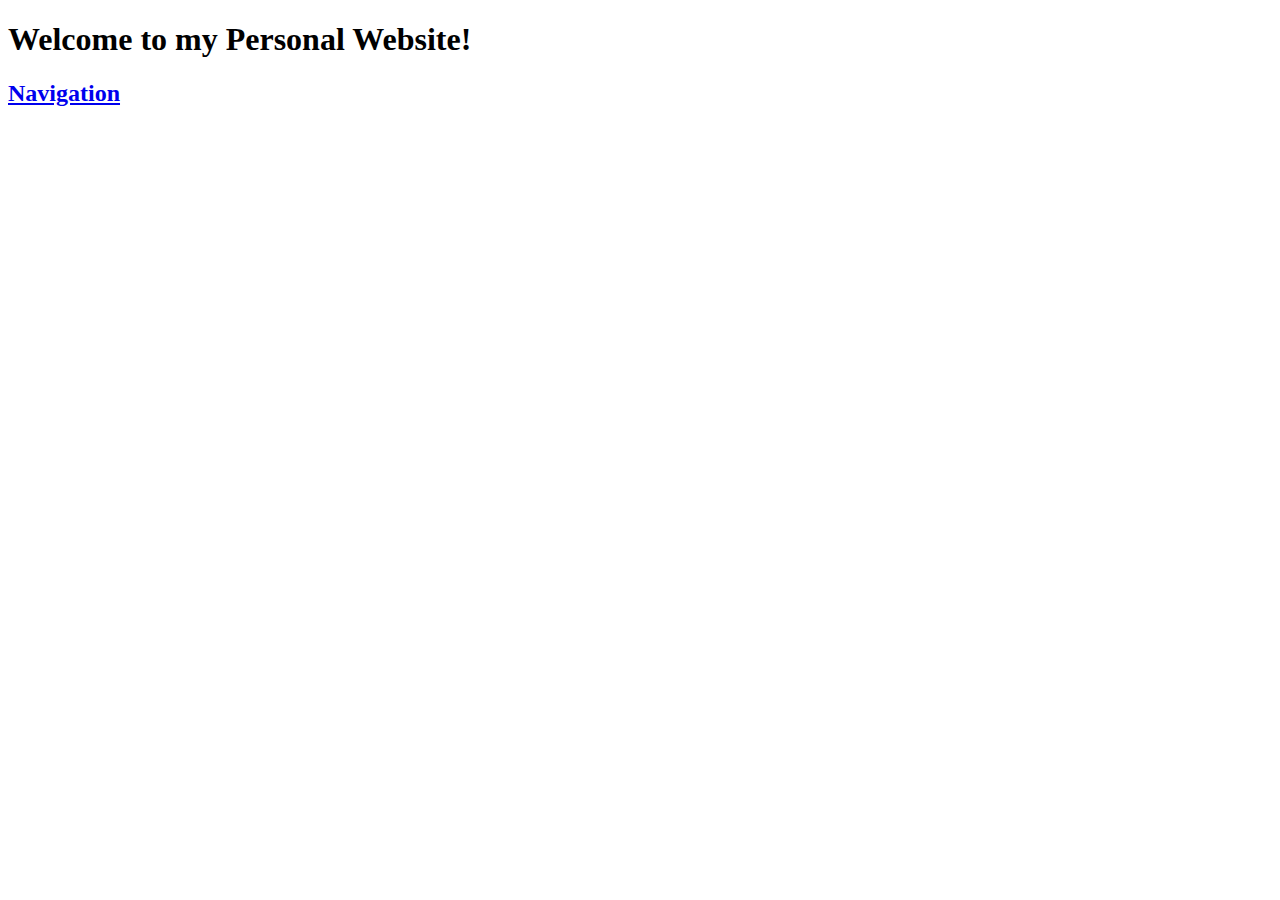
==== index.html @ bea6b461 "index.html" ====
<!DOCTYPE html>
<html lang="en">
<head>
    <meta charset="UTF-8">
    <meta http-equiv="X-UA-Compatible" content="IE=edge">
    <meta name="viewport" content="width=device-width, initial-scale=1.0"> <link rel="stylesheet" href="style.css">
    <title>MAIN PAGE</title>
</head>
<body>
    <div class="container">
        <h1>Welcome to my Personal Website!</h1>
        <a href="Navigation.html"><h2>Navigation</h2></a>
     </div>
</body> 
</html>
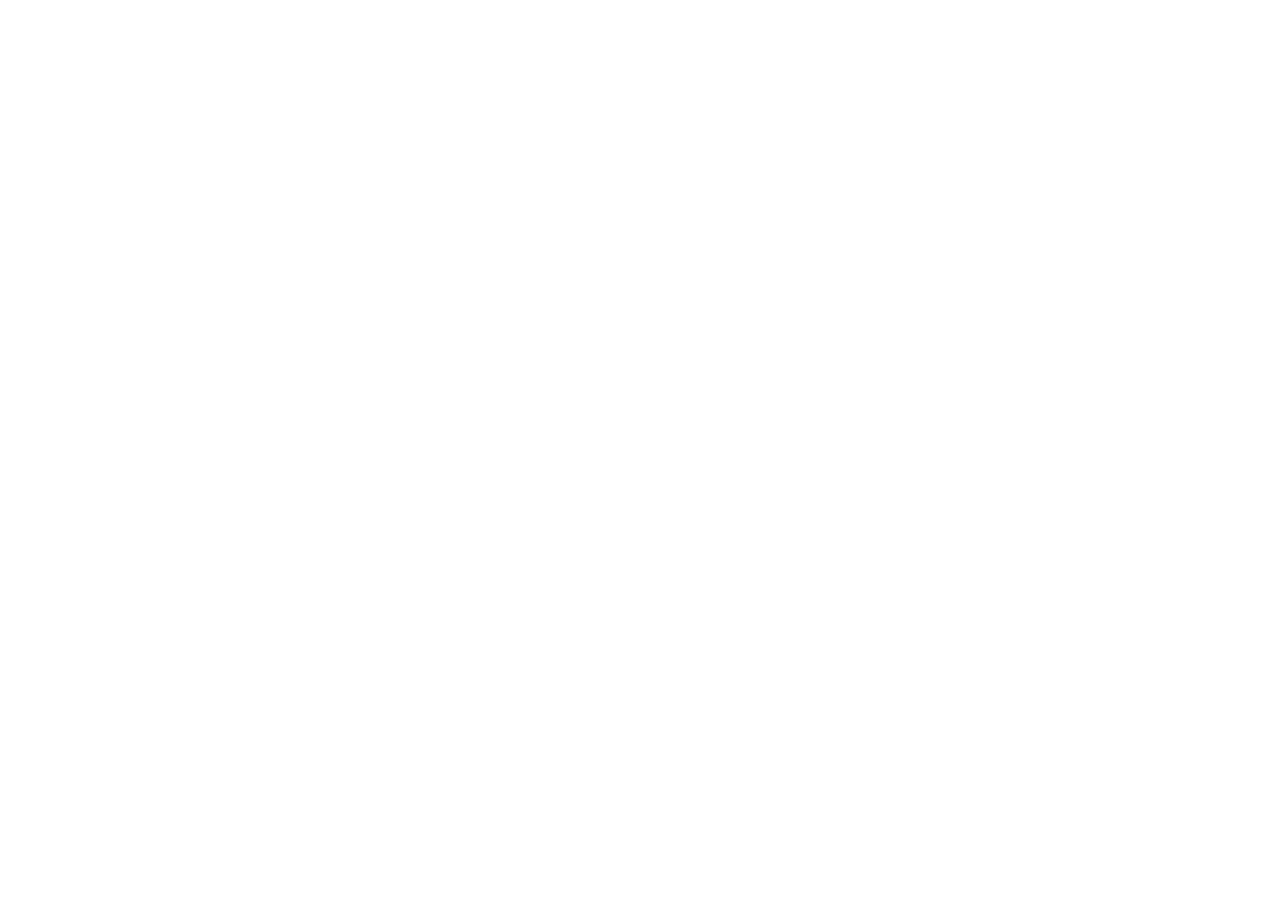
==== commit 307d439b: "index.html" ====
--- a/index.html
+++ b/index.html
@@ -8,8 +8,7 @@
 </head>
 <body>
     <div class="container">
-        <h1>Welcome to my Personal Website!</h1>
-        <a href="Navigation.html"><h2>Navigation</h2></a>
+        <a href="Navigation.html"></a>
      </div>
 </body> 
 </html>
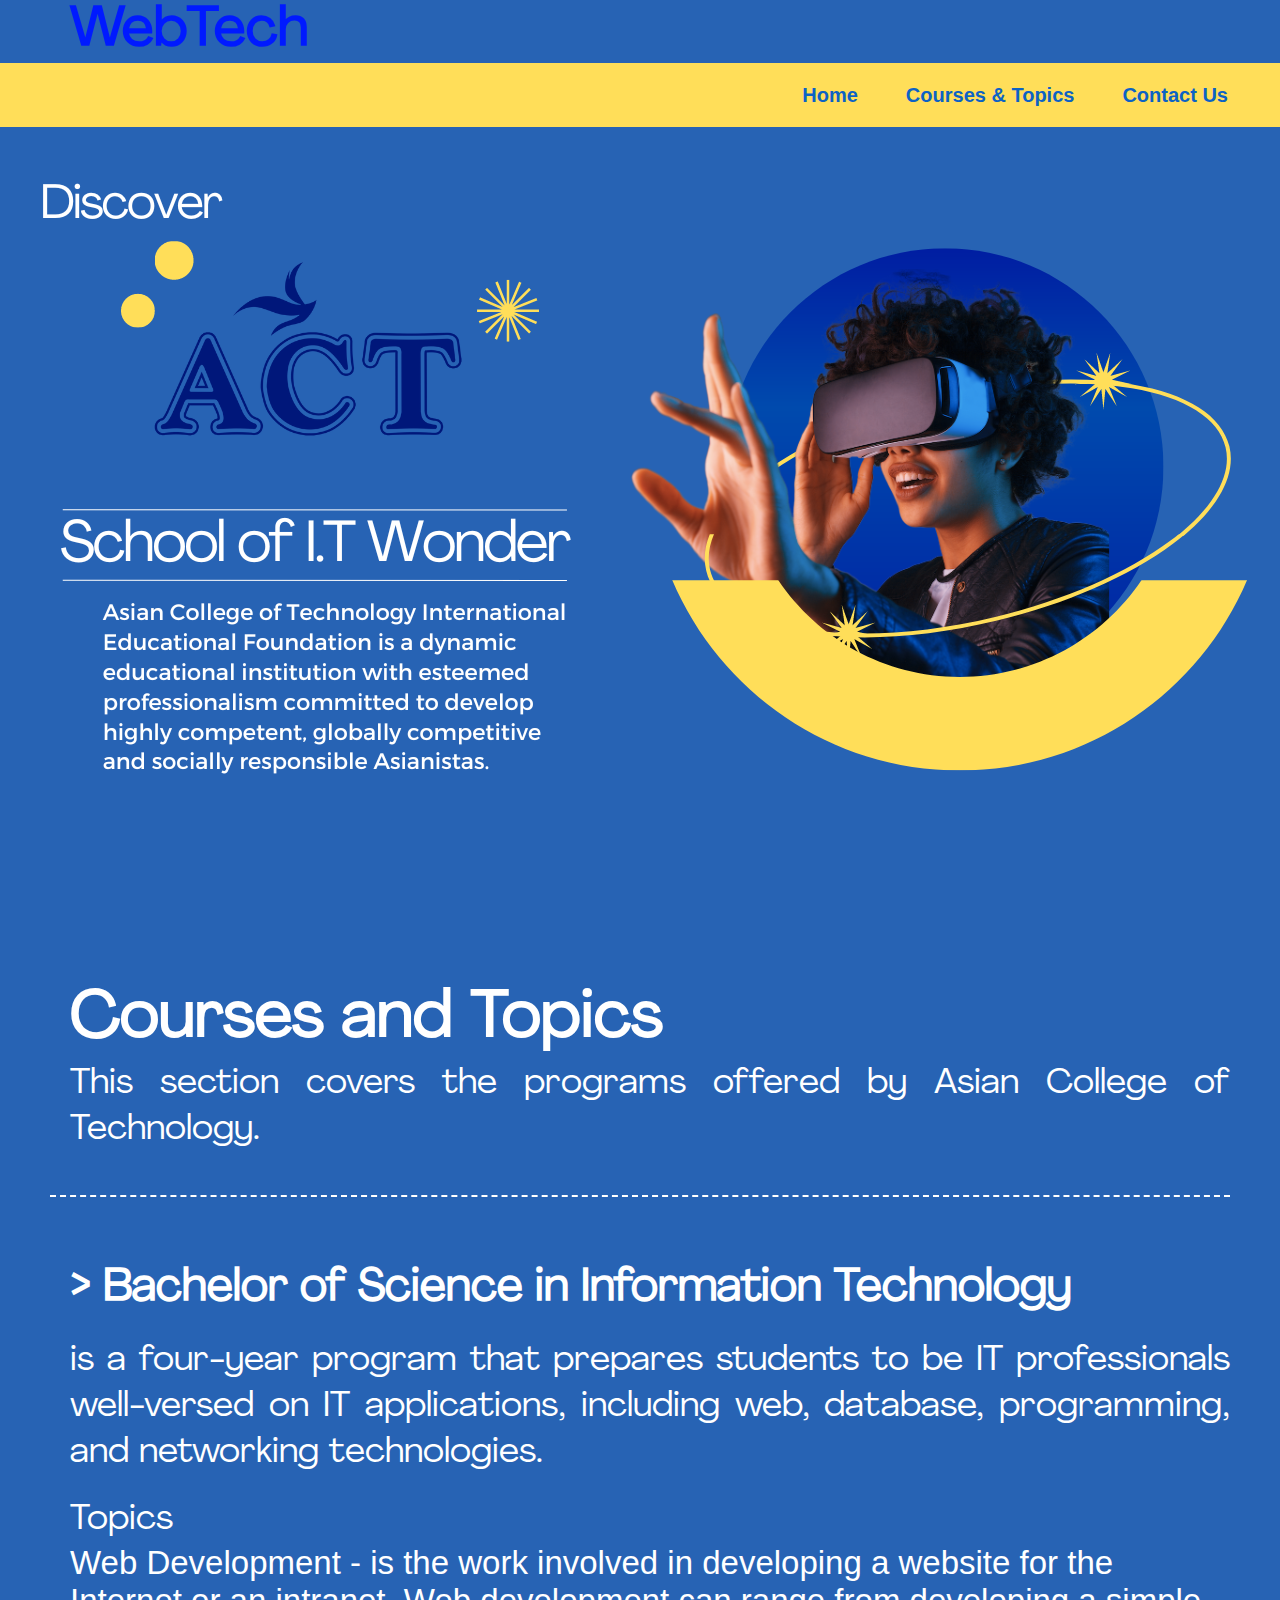
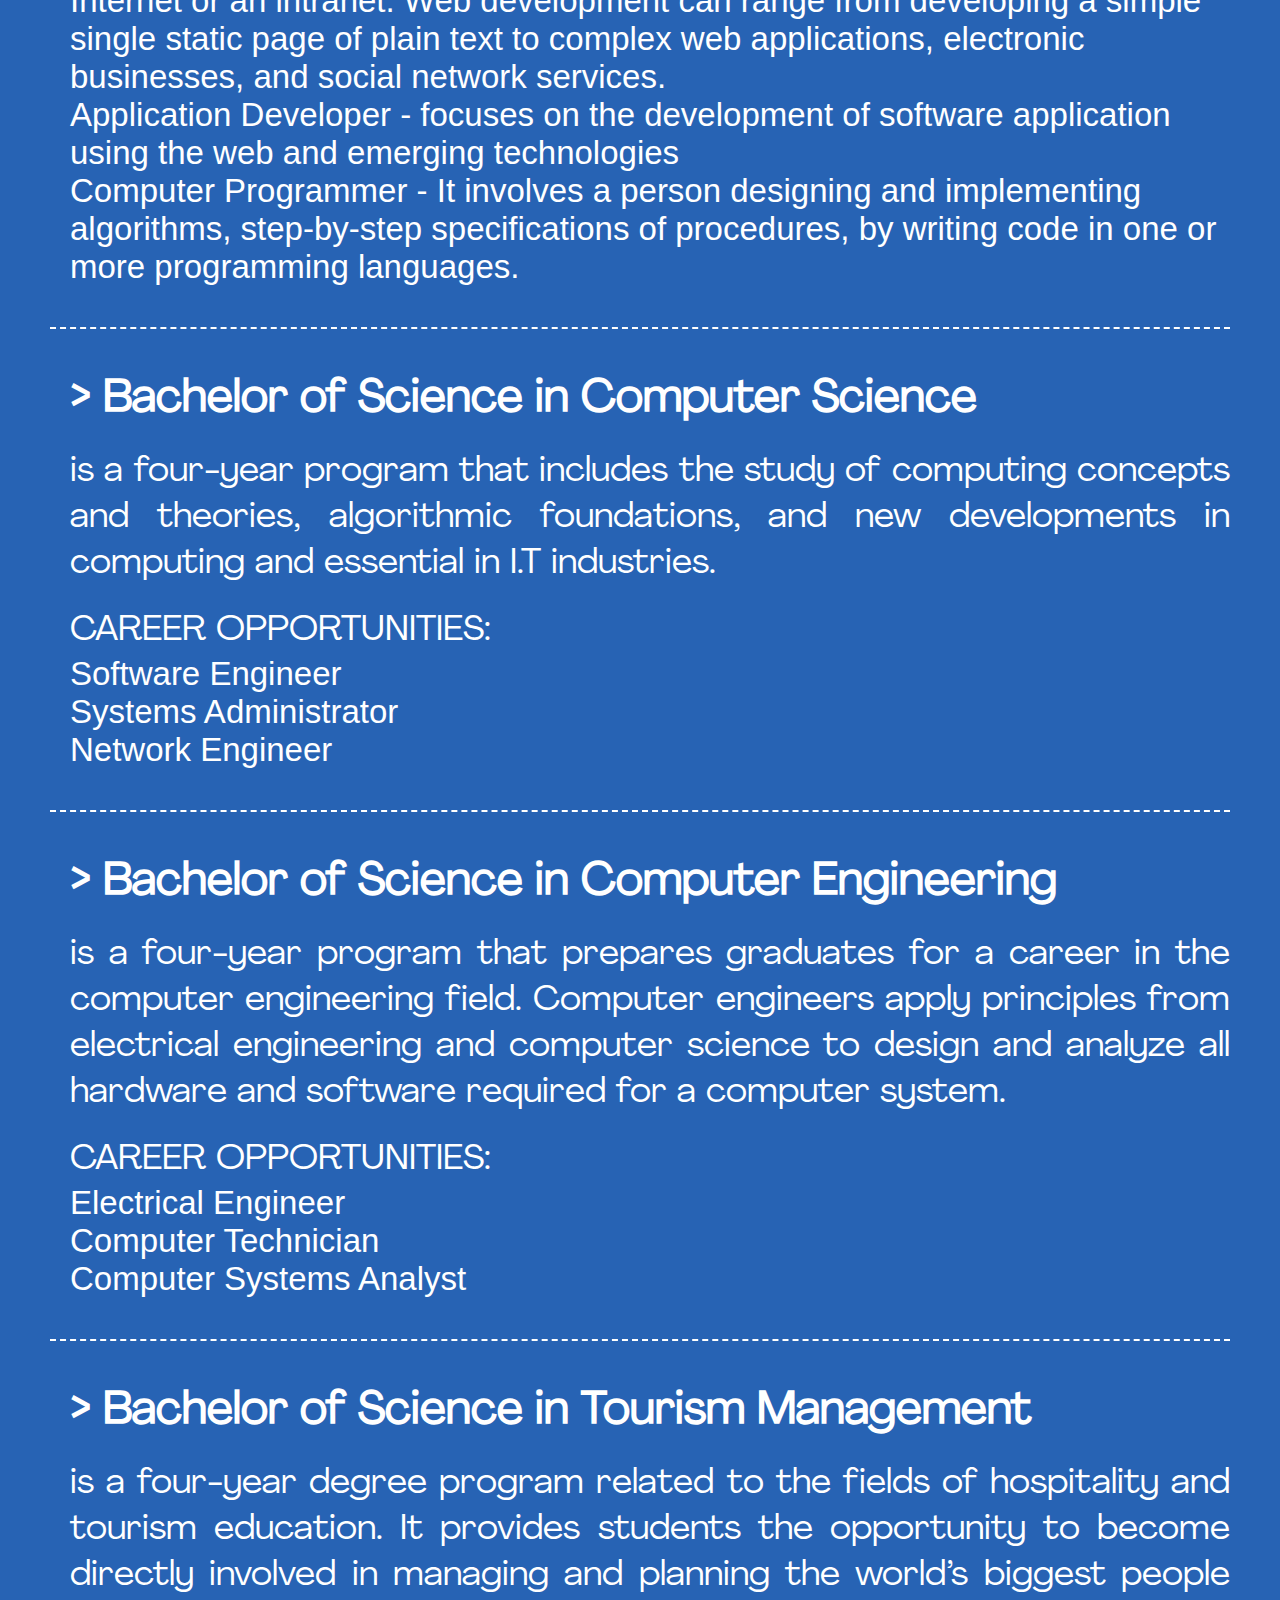
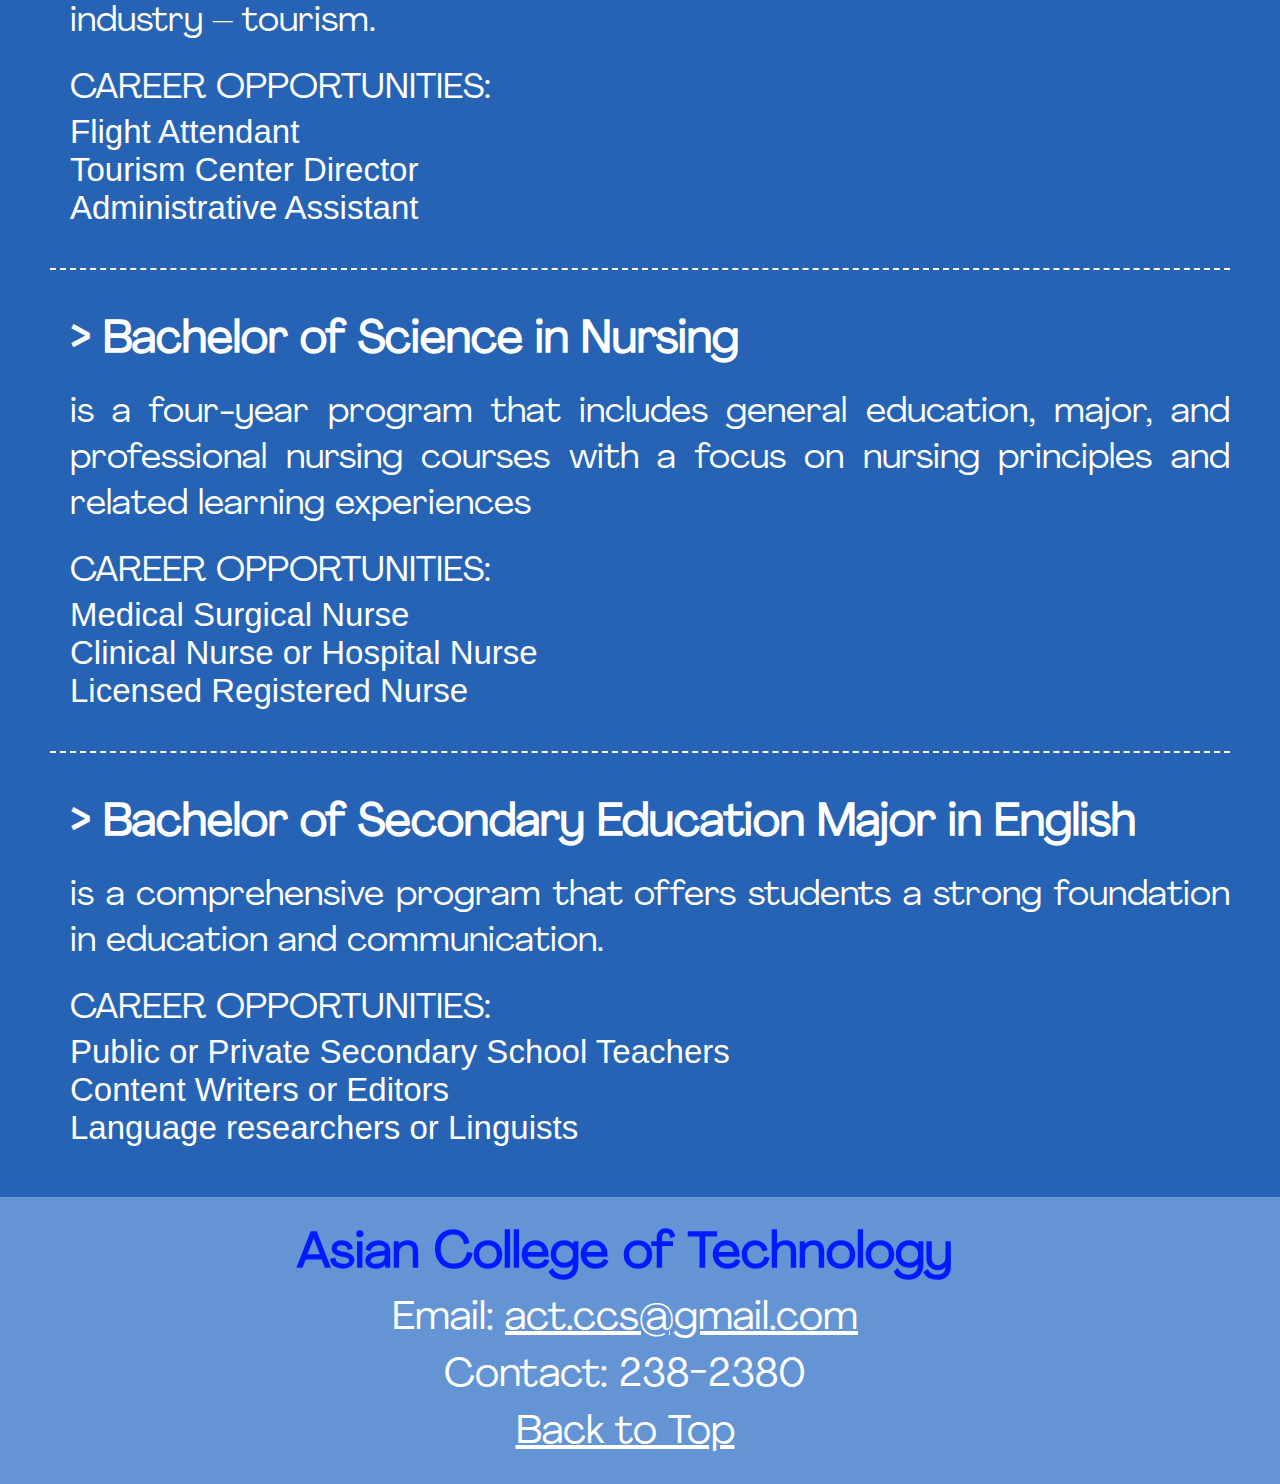
==== commit 22dcf91b: "index.html" ====
--- a/index.html
+++ b/index.html
@@ -1,14 +1,131 @@
 <!DOCTYPE html>
-<html lang="en">
+<html>
 <head>
-    <meta charset="UTF-8">
-    <meta http-equiv="X-UA-Compatible" content="IE=edge">
-    <meta name="viewport" content="width=device-width, initial-scale=1.0"> <link rel="stylesheet" href="style.css">
-    <title>MAIN PAGE</title>
+  <meta charset="UTF-8">
+  <meta name="viewport" content="width=device-width, initial-scale=1.0">
+  <link rel="stylesheet" type="text/css" href="Stylesheet.css">
+  <title>Navigational Website</title>
 </head>
 <body>
-    <div class="container">
-        <a href="Navigation.html"></a>
-     </div>
-</body> 
+  <div class="Header">   
+    <h1 class="HeaderText">WebTech</h1> 
+  </div>
+  <div class="NavigationalHeader"> <!-- Navigation Bar -->
+    <nav>        
+      <ul class="NavigationText">
+        <li><a href="#Home">Home</a></li>
+        <li><a href="#CourseTopics">Courses & Topics</a></li>
+        <li><a href="#Contact">Contact Us</a></li>
+      </ul>
+    </nav>
+  </div> 
+  <div class="Home"> <!-- Home Section with Image -->
+    <img src="Asian College of Technology.png" alt="ImageBody">
+  </div>
+  <div id="CourseTopics"> <!-- Courses and Topics Section -->
+    <div class="Title">
+      <h2>Courses and Topics</h2>
+      <p>This section covers the programs offered by Asian College of Technology.</p>
+    </div>
+    <br>
+    <hr class="dashed-line">
+    <br>
+    <br>
+    <div class="BSIT"> <!-- BSIT Program -->
+      <h3>> Bachelor of Science in Information Technology</h3>
+      <br>
+      <p>is a four-year program that prepares students to be IT professionals well-versed on IT applications, including web, database, programming, and networking technologies.</p>
+      <br>
+      <p><li1> Topics </li1></p>
+      <ul>
+        <li>Web Development - is the work involved in developing a website for the Internet or an intranet. Web development can range from developing a simple single static page of plain text to complex web applications, electronic businesses, and social network services. </li>
+        <li>Application Developer - focuses on the development of software application using the web and emerging technologies</li>
+        <li>Computer Programmer - It involves a person designing and implementing algorithms, step-by-step specifications of procedures, by writing code in one or more programming languages.</li>
+      </ul>
+    </div>
+    <br>
+    <hr class="dashed-line">
+    <br>
+    <div class="BSCS"> <!-- BSCS Program -->
+      <h3>> Bachelor of Science in Computer Science</h3>
+      <br>
+      <p>is a four-year program that includes the study of computing concepts and theories, algorithmic foundations, and new developments in computing and essential in I.T industries.</p>
+      <br>
+      <p><li1> CAREER OPPORTUNITIES: </li1></p>
+      <ul>
+        <li>Software Engineer</li>
+        <li>Systems Administrator</li>
+        <li>Network Engineer</li>
+      </ul>
+    </div>
+    <br>
+    <hr class="dashed-line">
+    <br>
+    <div class="BSCPE"> <!-- BSCS Program -->
+        <h3>> Bachelor of Science in Computer Engineering</h3>
+        <br>
+        <p>is a four-year program that prepares graduates for a career in the computer engineering field. Computer engineers apply principles from electrical engineering and computer science to design and analyze all hardware and software required for a computer system.</p>
+        <br>
+        <p><li1> CAREER OPPORTUNITIES: </li1></p>
+        <ul>
+          <li>Electrical Engineer</li>
+          <li>Computer Technician</li>
+          <li>Computer Systems Analyst</li>
+        </ul>
+      </div>
+    <br>
+    <hr class="dashed-line">
+    <br>
+      <div class="BSTM"> <!-- BSCS Program -->
+        <h3>> Bachelor of Science in Tourism Management </h3>
+        <br>
+        <p>is a four-year degree program related to the fields of hospitality and tourism education. It provides students the opportunity to become directly involved in managing and planning the world’s biggest people industry – tourism.</p>
+        <br>
+        <p><li1> CAREER OPPORTUNITIES: </li1></p>
+        <ul>
+          <li>Flight Attendant</li>
+          <li>Tourism Center Director</li>
+          <li>Administrative Assistant</li>
+        </ul>
+      </div>
+    <br>
+    <hr class="dashed-line">
+    <br>
+    <div class="BSN"> <!-- BSCS Program -->
+        <h3>> Bachelor of Science in Nursing  </h3>
+        <br>
+        <p>is a four-year program that includes general education, major, and professional nursing courses with a focus on nursing principles and related learning experiences</p>
+        <br> 
+        <p><li1> CAREER OPPORTUNITIES: </li1></p>
+        <ul>
+          <li>Medical Surgical Nurse</li>
+          <li>Clinical Nurse or Hospital Nurse</li>
+          <li>Licensed Registered Nurse</li>
+        </ul>
+      </div>
+      <br>
+      <hr class="dashed-line">
+      <br>
+      <div class="BSN"> <!-- BSCS Program -->
+          <h3>> Bachelor of Secondary Education Major in English   </h3>
+          <br>
+          <p>is a comprehensive program that offers students a strong foundation in education and communication. </p>
+          <br> 
+          <p><li1> CAREER OPPORTUNITIES: </li1></p>
+          <ul>
+            <li>Public or Private Secondary School Teachers</li>
+            <li>Content Writers or Editors</li>
+            <li>Language researchers or Linguists</li>
+          </ul>
+        </div>
+  </div>
+  <div id="Contact"> <!-- Contact Section -->
+    <div class="FooterText"> 
+      <p class="School">Asian College of Technology</p>
+      <p class="Email">Email: <a href="mailto:act.ccs@gmail.com">act.ccs@gmail.com</a></p>
+      <p class="Number">Contact: 238-2380</p>
+      <p class="Back"><a href="#top">Back to Top</a></p>
+    </div>
+  </div>
+</body>
 </html>
--- a/Stylesheet.css
+++ b/Stylesheet.css
@@ -0,0 +1,140 @@
+/* Internal CSS for the layout */
+* { /* Whole Website Body from <html> and <body> */
+    padding: 0;
+    margin: 0;
+    text-decoration: none;
+    list-style: none;
+    box-sizing: border-box;
+  }
+  html, body { /* Body from <html> and <body> */
+    height: 100%;
+    box-sizing: border-box; 
+    margin: 0;
+    padding: 0;
+    font-family: Arial, sans-serif;
+    background-color: #f0f0f0;
+  }
+  .Header { /* .Header for Background and positioning */
+    background-color: #2763B4; 
+    display: flex;
+    align-items: center;
+    justify-content: left;
+    height: 7%;  
+    padding-left: 20px;
+  }
+  .HeaderText { /* .HeaderText For WebTech */
+    color: rgb(0, 26, 255);
+    margin-left: 50px;
+    font-size: 55px;         
+  }
+  .NavigationalHeader { /* NavigationalHeader for Background and positioning */
+    height: auto;
+    background-color: #FFDE59; 
+    padding: 1rem; 
+    display: flex; 
+    justify-content: right; 
+    align-items: center; /* Centers vertically */
+  }
+  .NavigationText { /* NavigationalText */
+    font-family: Arial;
+    line-height: 1.6;
+    margin-right: 20px;   
+    font-size: 20px;    
+    font-weight: bold;  
+    list-style-type: none; /* Removes list styling so that text arranges horizontally */
+    display: flex; /* Flex container for navigation items */
+  }
+  .NavigationText li { /* class li text */
+    margin-left: 1rem; 
+  }
+  .NavigationText a { /* Selects All Text in The Navigation Header */
+    text-decoration: none; /* Removes underline */
+    color: #0c62c5; 
+    padding: 0.5rem 1rem; 
+    transition: all 0.3s ease; /* Smooth transition */
+  }
+  .NavigationText a:hover { /* Darken background on hover */
+    background-color: #555; 
+  }
+  .Home {  /* Image Home */
+    display: flex;
+    justify-content: center;
+    margin: 0 auto; 
+    max-width: 100%; /* Ensures image doesn't exceed its container */
+  }
+  .Home img {
+    width: 100%; 
+    height: auto; /* Maintains aspect ratio */
+  }
+  /* Courses and Topics Section */
+  #CourseTopics {
+    color: white;
+    width: 100%;
+    background-color: #2763B4;
+    min-height: 100vh;
+    padding: 50px; /* Adjusted padding */
+  }
+  #CourseTopics h2,  
+  #CourseTopics h3,
+  #CourseTopics p,
+  #CourseTopics li {   /* For All Text in Courses and Topics */
+    margin-left: 20px; 
+    color: white;
+    font-family: "Agrandir", sans-serif;
+  }
+  #CourseTopics h2 { /*Title*/
+    font-size: 65px; 
+  }
+  #CourseTopics h3 { /*Programs and Courses*/
+    font-size: 45px; 
+  }
+  #CourseTopics p { /*Courses and Topics Definition*/
+    font-size: 35px; 
+    text-align: justify;
+  }
+  #CourseTopics li {
+    font-size: 33px; /* Adjusted font size for li */
+    font-family:'Franklin Gothic Medium', 'Arial Narrow', Arial, sans-serif
+  }
+  /* Add dashed line */
+  .dashed-line {
+    border: 0;
+    border-top: 2px dashed white;
+    margin: 20px 0;
+  }
+  /* Footer Section */
+#Contact {
+    background-color: #6494d3; /* Footer Blue */
+    padding: 20px; /* Add padding */
+    display: flex;
+    flex-direction: column;
+    align-items: center;
+    text-align: center;
+  }
+  .FooterText { /* Footer text styling */
+    margin-right: 30px;
+  }
+  .School, .Email, .Number, .Back { /* Selects All Text */
+    color: white;
+    margin: 5px 0;
+    font-size: 40px;
+  }
+  .School{
+    font-weight: bold;
+    color: rgb(0, 26, 255);
+    font-size: 50px;
+  }
+  .Email a, .Back a { /* White Text */
+    color: white; 
+    text-decoration: underline; /* Underline links */
+  }
+  .Email a:hover, .Back a:hover { /* Yellow background on hover */
+    color: #ffde59; /* Link hover color */
+  }
+  @font-face { /* Custom Fonts*/
+    font-family: "Agrandir";
+    src: url("Agrandir-Regular.otf");
+  }
+  body {
+    font-family: "Agrandir", sans-serif;
+  }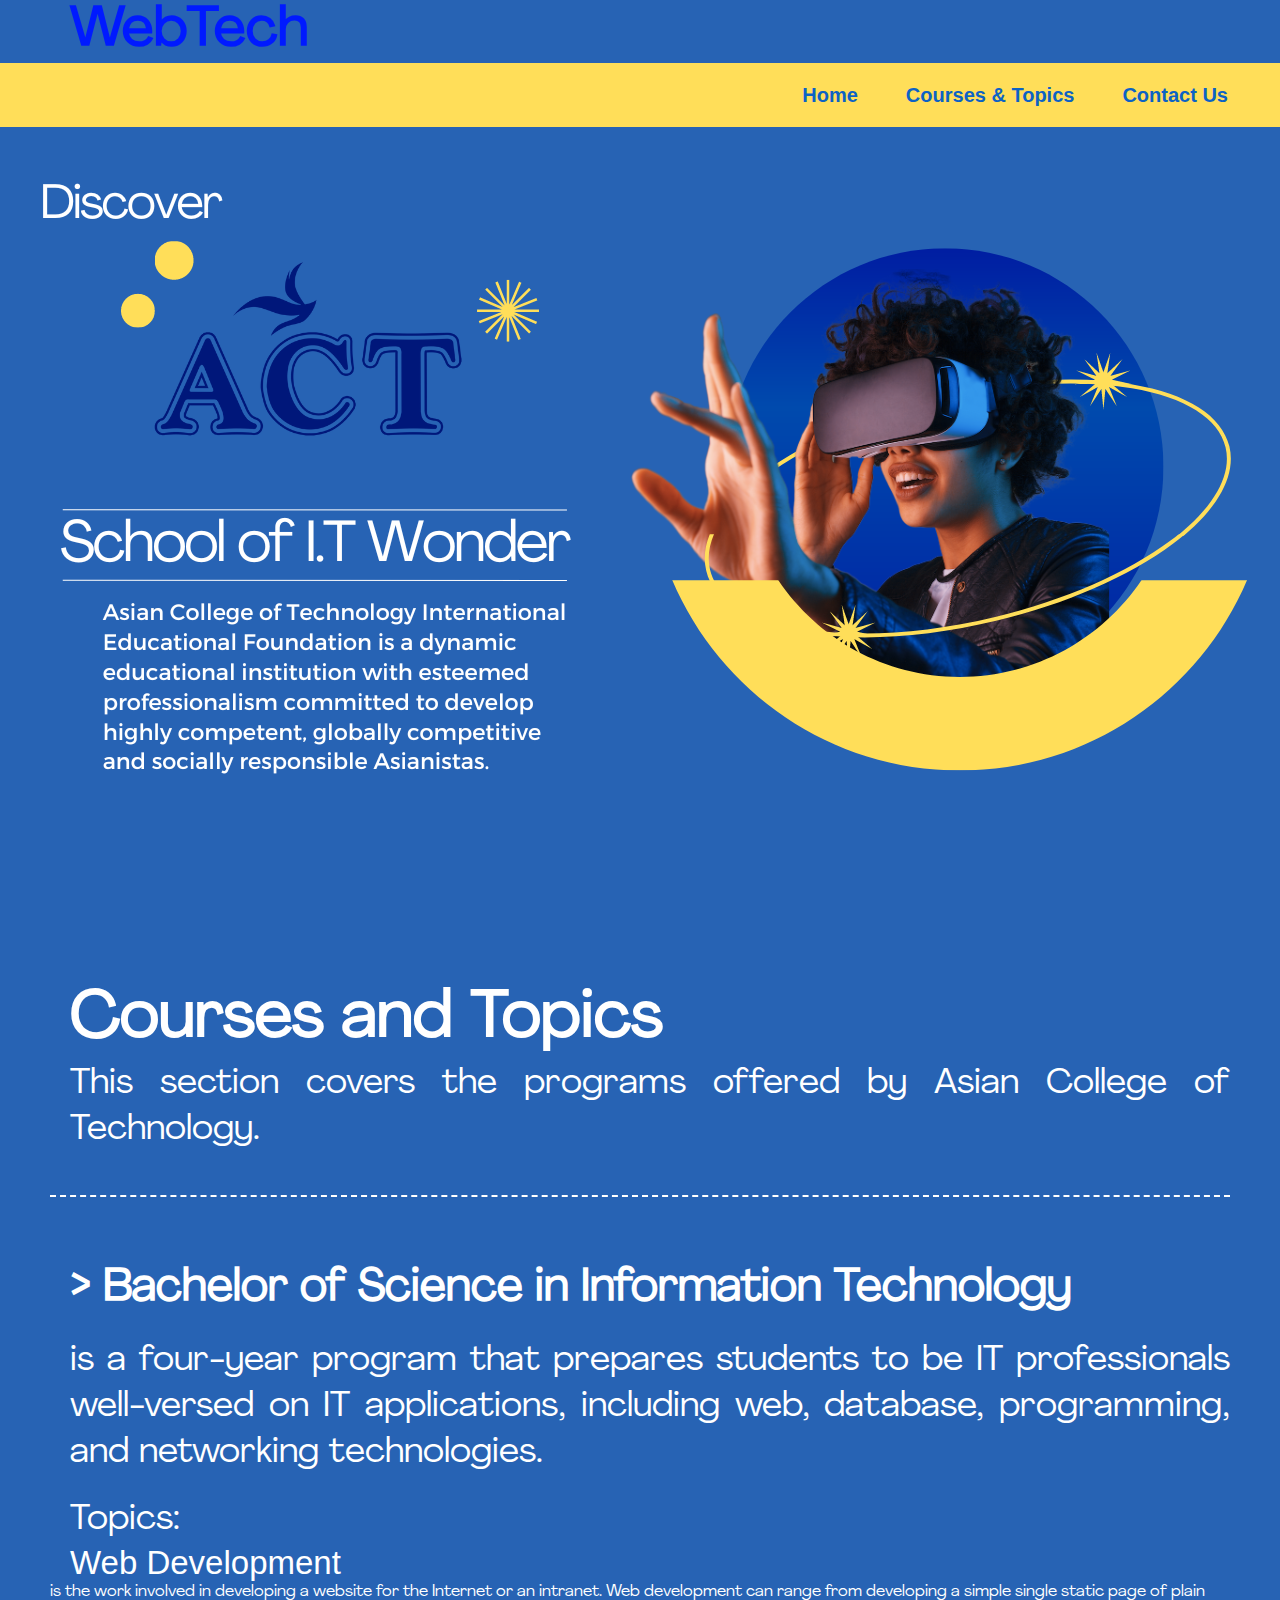
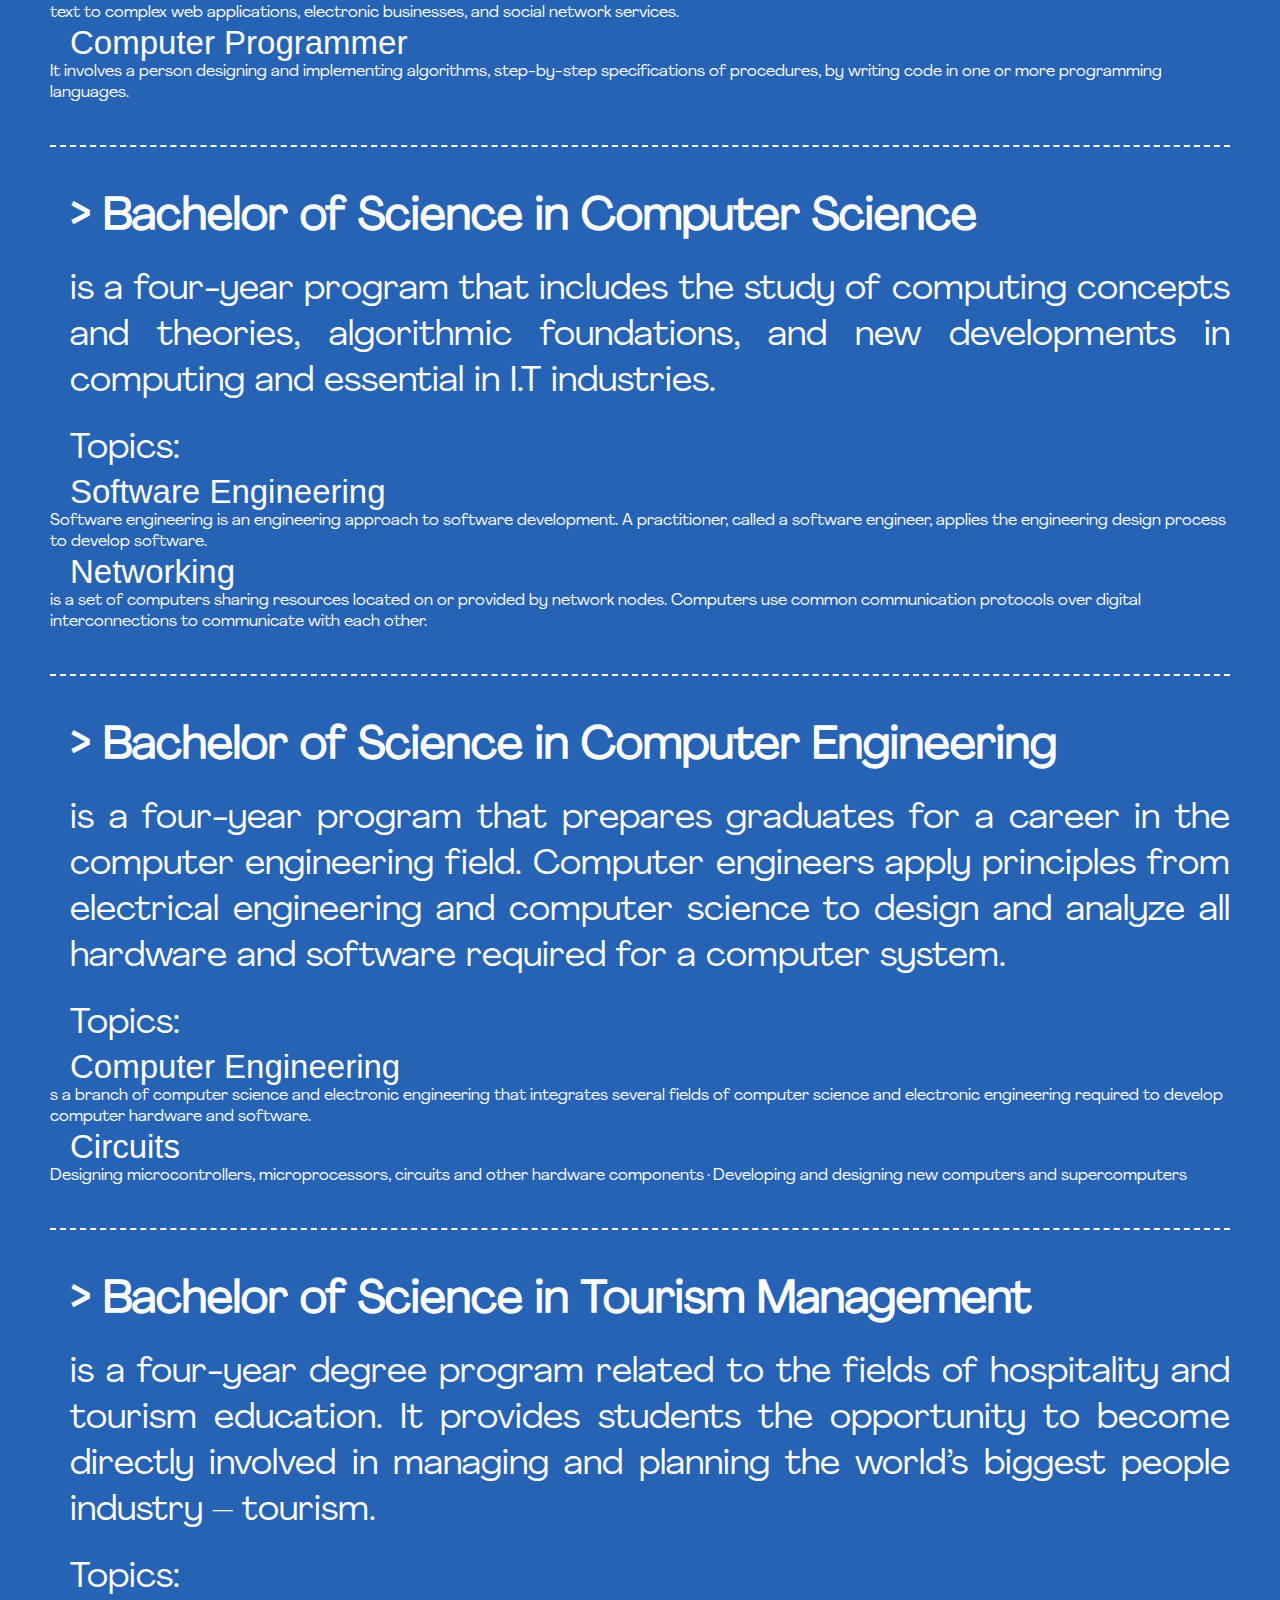
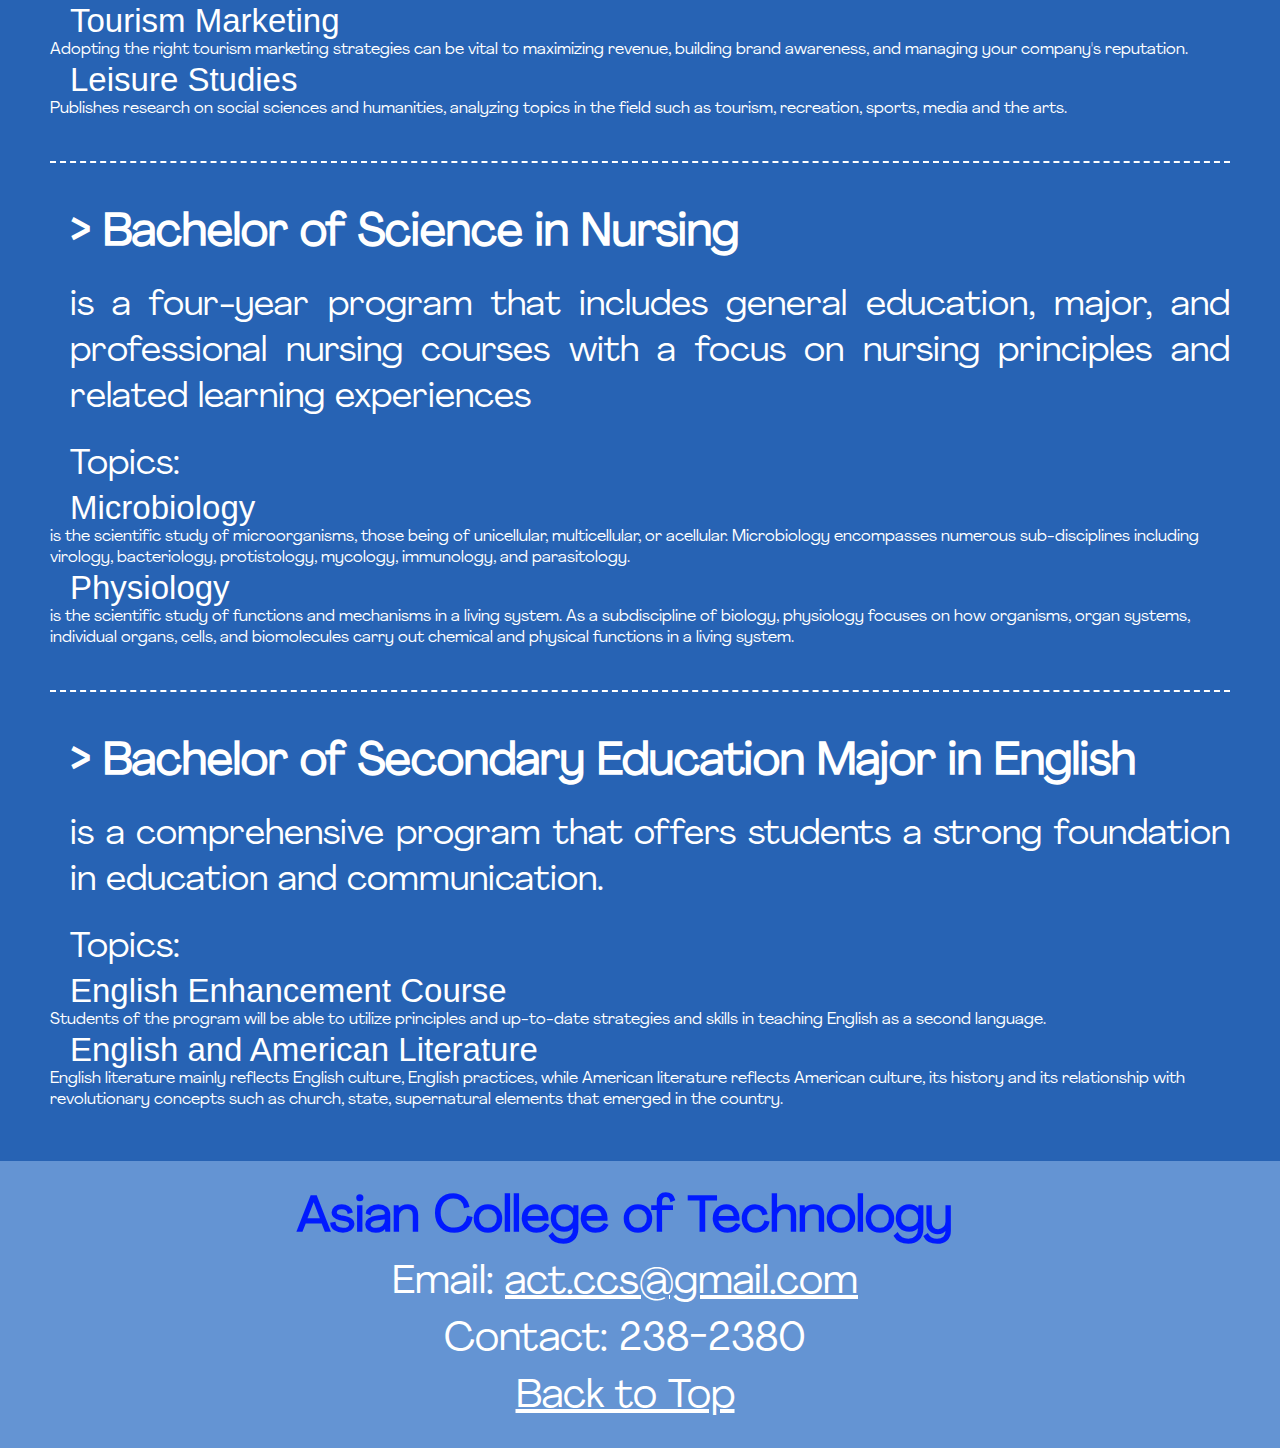
==== commit 2b23e6cc: "index.html" ====
--- a/index.html
+++ b/index.html
@@ -36,11 +36,12 @@
       <br>
       <p>is a four-year program that prepares students to be IT professionals well-versed on IT applications, including web, database, programming, and networking technologies.</p>
       <br>
-      <p><li1> Topics </li1></p>
+      <p><li1> Topics: </li1></p>
       <ul>
-        <li>Web Development - is the work involved in developing a website for the Internet or an intranet. Web development can range from developing a simple single static page of plain text to complex web applications, electronic businesses, and social network services. </li>
-        <li>Application Developer - focuses on the development of software application using the web and emerging technologies</li>
-        <li>Computer Programmer - It involves a person designing and implementing algorithms, step-by-step specifications of procedures, by writing code in one or more programming languages.</li>
+        <li>Web Development</li>
+        <li2>is the work involved in developing a website for the Internet or an intranet. Web development can range from developing a simple single static page of plain text to complex web applications, electronic businesses, and social network services. <li2>
+        <li>Computer Programmer</li>
+        <li2>It involves a person designing and implementing algorithms, step-by-step specifications of procedures, by writing code in one or more programming languages.</li2>
       </ul>
     </div>
     <br>
@@ -51,11 +52,12 @@
       <br>
       <p>is a four-year program that includes the study of computing concepts and theories, algorithmic foundations, and new developments in computing and essential in I.T industries.</p>
       <br>
-      <p><li1> CAREER OPPORTUNITIES: </li1></p>
+      <p><li1> Topics: </li1></p>
       <ul>
-        <li>Software Engineer</li>
-        <li>Systems Administrator</li>
-        <li>Network Engineer</li>
+        <li>Software Engineering</li>
+        <li2>Software engineering is an engineering approach to software development. A practitioner, called a software engineer, applies the engineering design process to develop software.</li2>
+        <li>Networking</li>
+        <li2>is a set of computers sharing resources located on or provided by network nodes. Computers use common communication protocols over digital interconnections to communicate with each other.</li2>
       </ul>
     </div>
     <br>
@@ -66,11 +68,12 @@
         <br>
         <p>is a four-year program that prepares graduates for a career in the computer engineering field. Computer engineers apply principles from electrical engineering and computer science to design and analyze all hardware and software required for a computer system.</p>
         <br>
-        <p><li1> CAREER OPPORTUNITIES: </li1></p>
+        <p><li1> Topics: </li1></p>
         <ul>
-          <li>Electrical Engineer</li>
-          <li>Computer Technician</li>
-          <li>Computer Systems Analyst</li>
+          <li>Computer Engineering</li>
+          <li2>s a branch of computer science and electronic engineering that integrates several fields of computer science and electronic engineering required to develop computer hardware and software.</li2>
+          <li>Circuits</li>
+          <li2>Designing microcontrollers, microprocessors, circuits and other hardware components · Developing and designing new computers and supercomputers </li2>
         </ul>
       </div>
     <br>
@@ -81,11 +84,12 @@
         <br>
         <p>is a four-year degree program related to the fields of hospitality and tourism education. It provides students the opportunity to become directly involved in managing and planning the world’s biggest people industry – tourism.</p>
         <br>
-        <p><li1> CAREER OPPORTUNITIES: </li1></p>
+        <p><li1> Topics: </li1></p>
         <ul>
-          <li>Flight Attendant</li>
-          <li>Tourism Center Director</li>
-          <li>Administrative Assistant</li>
+          <li>Tourism Marketing</li>
+          <li2>Adopting the right tourism marketing strategies can be vital to maximizing revenue, building brand awareness, and managing your company's reputation.</li2>
+          <li>Leisure Studies</li>
+          <li2>Publishes research on social sciences and humanities, analyzing topics in the field such as tourism, recreation, sports, media and the arts.</li2>
         </ul>
       </div>
     <br>
@@ -96,11 +100,12 @@
         <br>
         <p>is a four-year program that includes general education, major, and professional nursing courses with a focus on nursing principles and related learning experiences</p>
         <br> 
-        <p><li1> CAREER OPPORTUNITIES: </li1></p>
+        <p><li1> Topics: </li1></p>
         <ul>
-          <li>Medical Surgical Nurse</li>
-          <li>Clinical Nurse or Hospital Nurse</li>
-          <li>Licensed Registered Nurse</li>
+          <li>Microbiology</li>
+          <li2> is the scientific study of microorganisms, those being of unicellular, multicellular, or acellular. Microbiology encompasses numerous sub-disciplines including virology, bacteriology, protistology, mycology, immunology, and parasitology.</li2>
+          <li>Physiology</li>
+          <li2> is the scientific study of functions and mechanisms in a living system. As a subdiscipline of biology, physiology focuses on how organisms, organ systems, individual organs, cells, and biomolecules carry out chemical and physical functions in a living system.</li2>
         </ul>
       </div>
       <br>
@@ -111,11 +116,12 @@
           <br>
           <p>is a comprehensive program that offers students a strong foundation in education and communication. </p>
           <br> 
-          <p><li1> CAREER OPPORTUNITIES: </li1></p>
+          <p><li1> Topics: </li1></p>
           <ul>
-            <li>Public or Private Secondary School Teachers</li>
-            <li>Content Writers or Editors</li>
-            <li>Language researchers or Linguists</li>
+            <li>English Enhancement Course</li>
+            <li2>Students of the program will be able to utilize principles and up-to-date strategies and skills in teaching English as a second language.</li2>
+            <li>English and American Literature</li>
+            <li2>English literature mainly reflects English culture, English practices, while American literature reflects American culture, its history and its relationship with revolutionary concepts such as church, state, supernatural elements that emerged in the country. </li2>
           </ul>
         </div>
   </div>
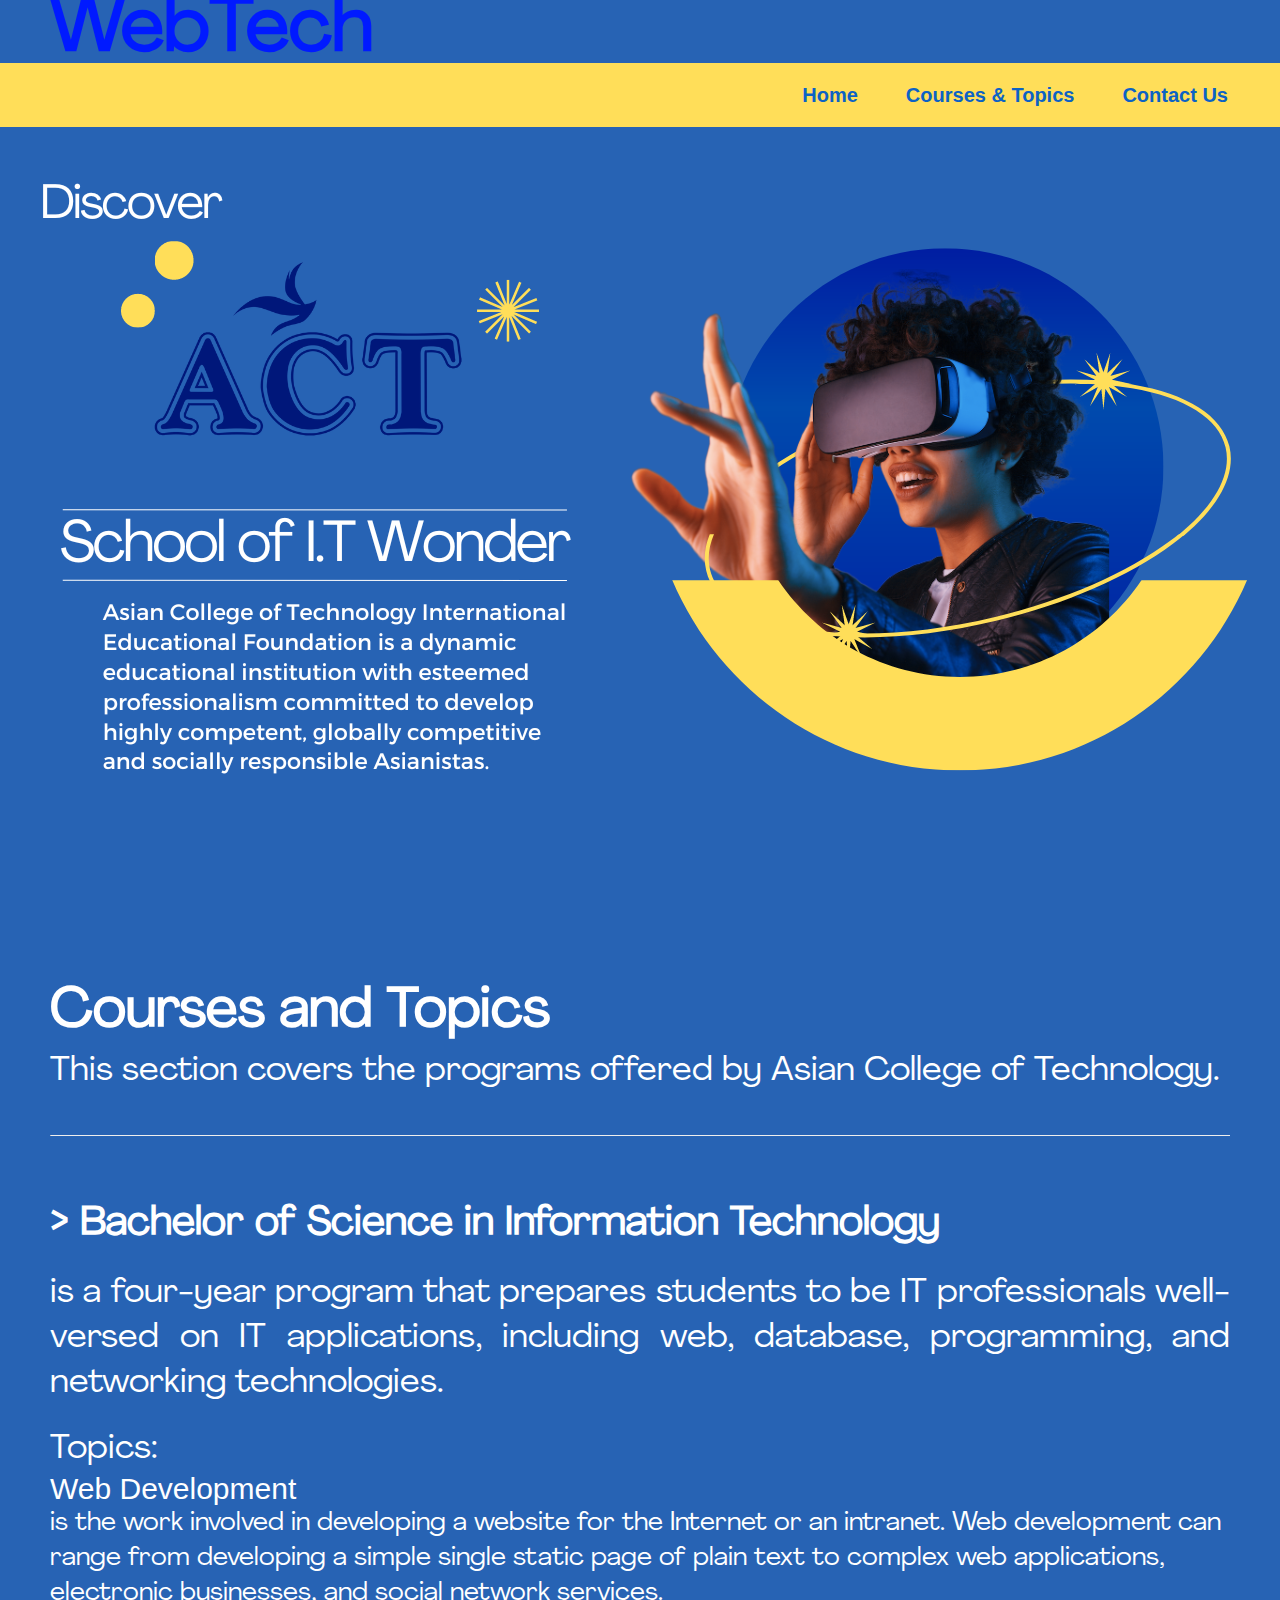
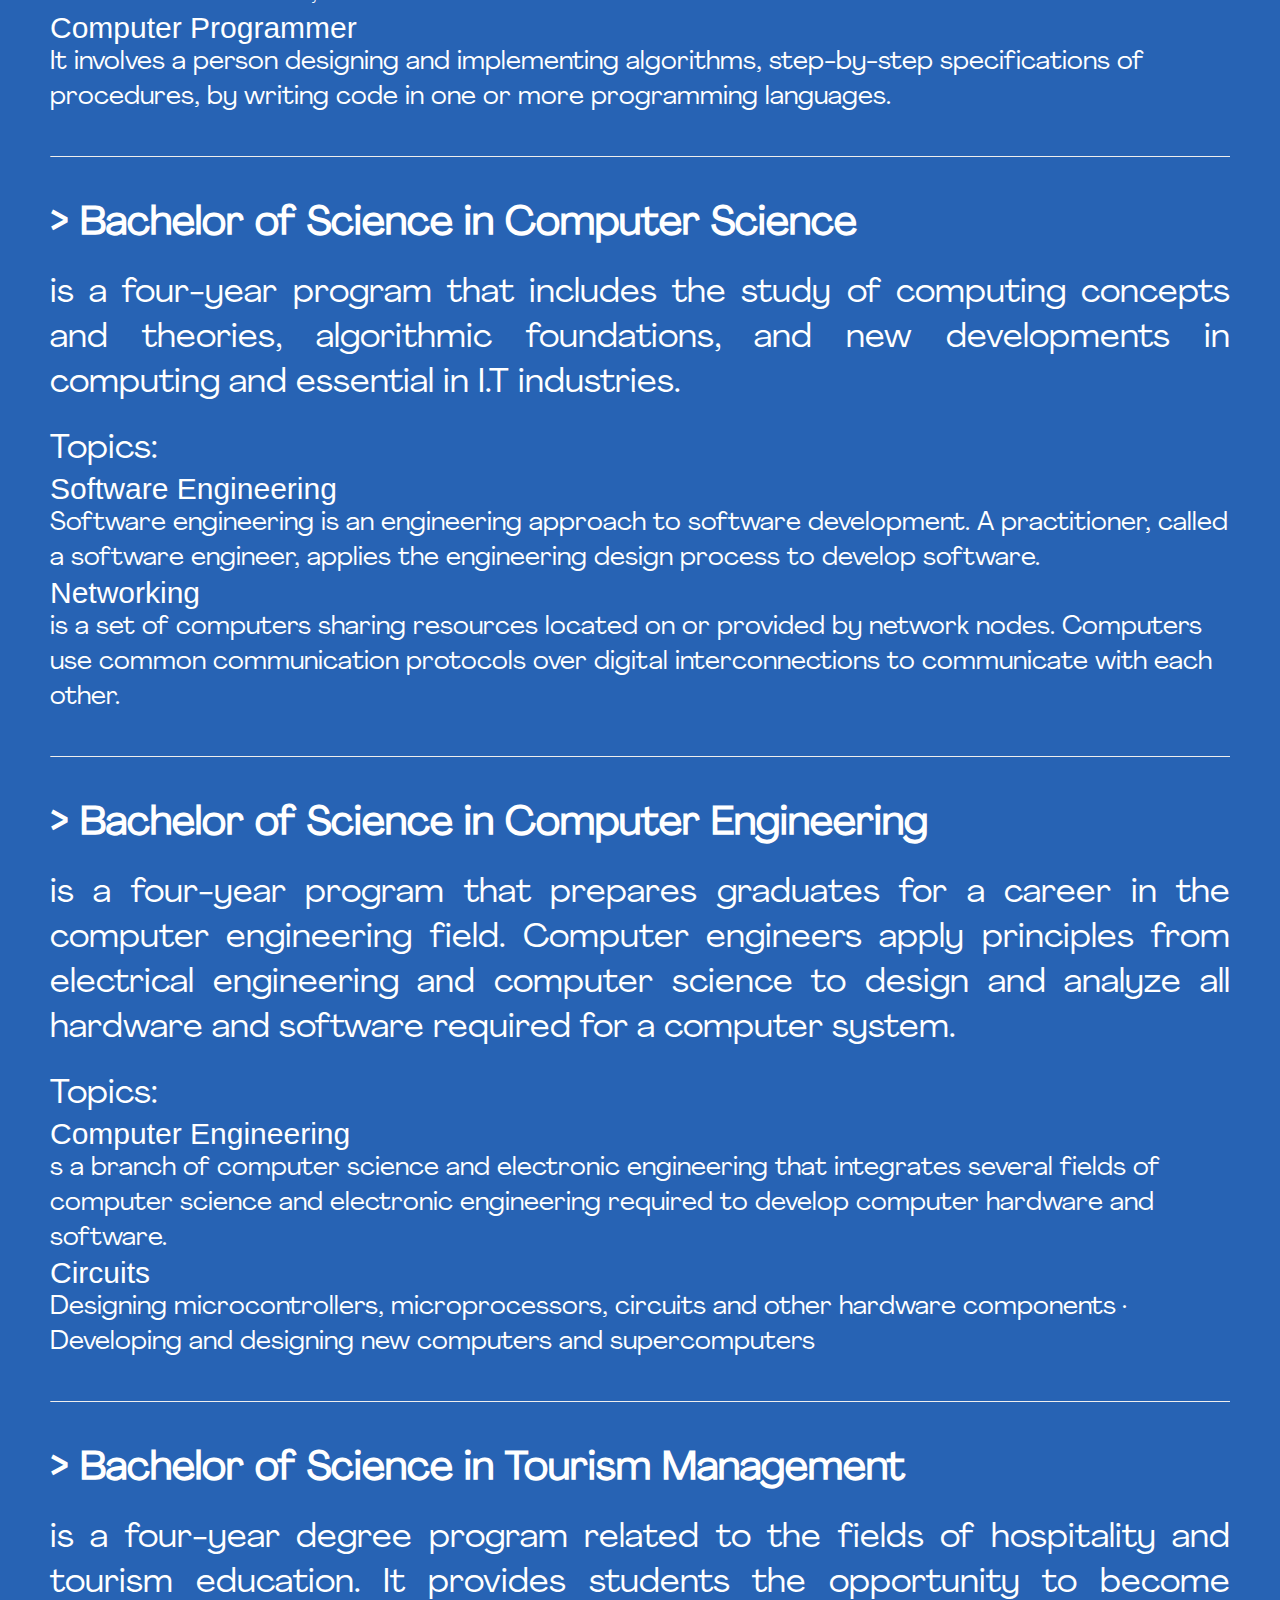
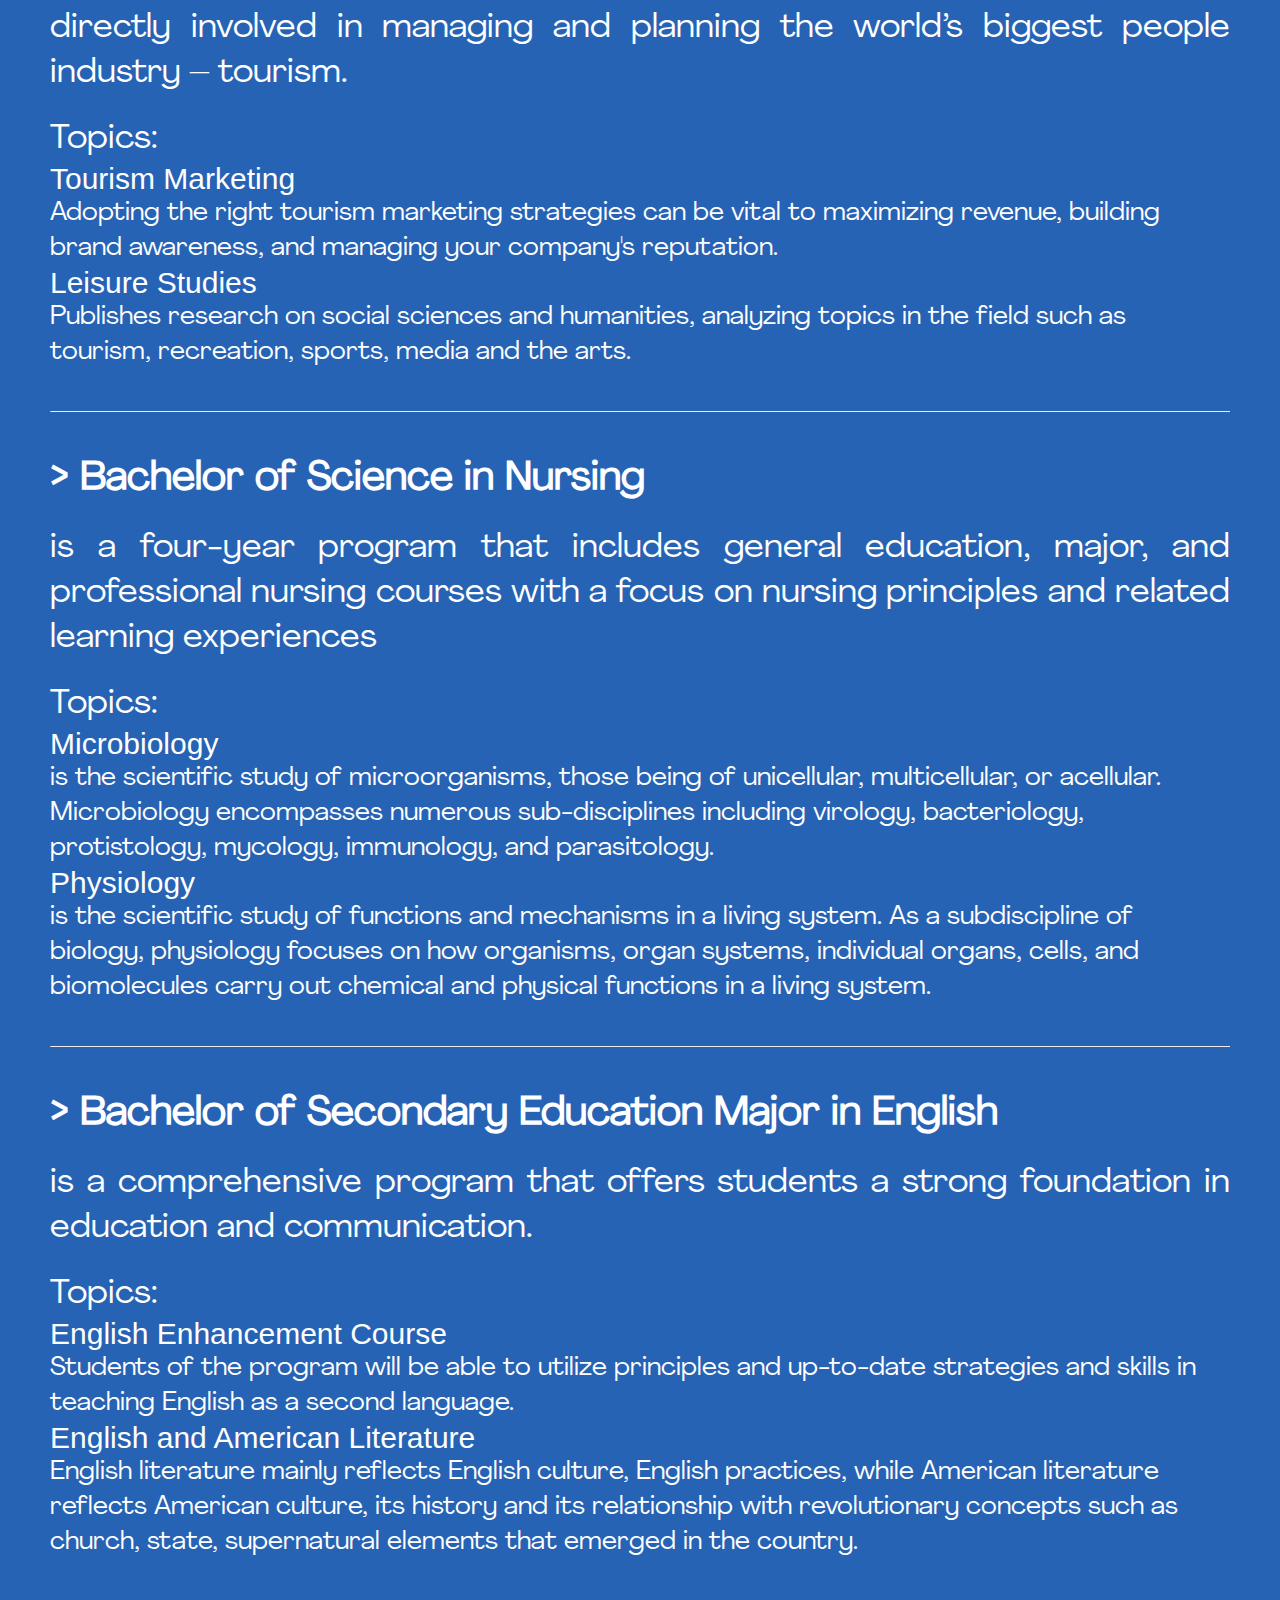
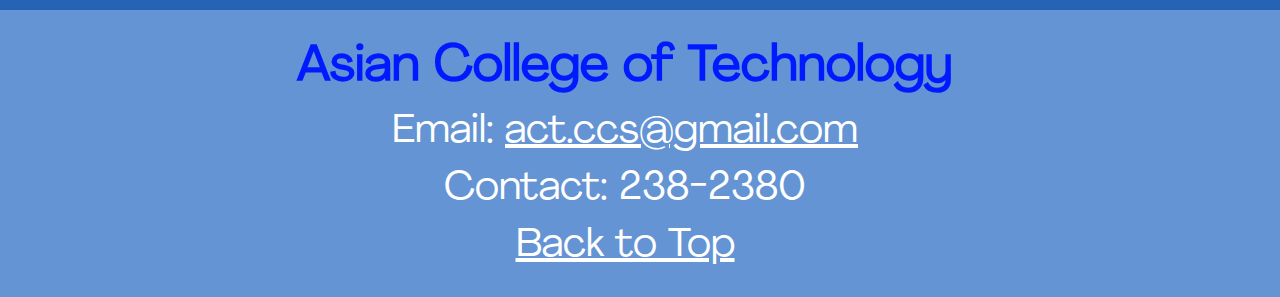
==== commit b2e4134d: "Update index.html" ====
--- a/index.html
+++ b/index.html
@@ -4,7 +4,7 @@
   <meta charset="UTF-8">
   <meta name="viewport" content="width=device-width, initial-scale=1.0">
   <link rel="stylesheet" type="text/css" href="Stylesheet.css">
-  <title>Navigational Website</title>
+  <title>E-Learning Page</title>
 </head>
 <body>
   <div class="Header">   
--- a/Stylesheet.css
+++ b/Stylesheet.css
@@ -24,8 +24,8 @@
   }
   .HeaderText { /* .HeaderText For WebTech */
     color: rgb(0, 26, 255);
-    margin-left: 50px;
-    font-size: 55px;         
+    margin-left: 30px;
+    font-size: 75px;         
   }
   .NavigationalHeader { /* NavigationalHeader for Background and positioning */
     height: auto;
@@ -78,28 +78,29 @@
   #CourseTopics h3,
   #CourseTopics p,
   #CourseTopics li {   /* For All Text in Courses and Topics */
-    margin-left: 20px; 
     color: white;
     font-family: "Agrandir", sans-serif;
   }
   #CourseTopics h2 { /*Title*/
-    font-size: 65px; 
+    font-size: 55px; 
   }
   #CourseTopics h3 { /*Programs and Courses*/
-    font-size: 45px; 
+    font-size: 40px; 
   }
   #CourseTopics p { /*Courses and Topics Definition*/
-    font-size: 35px; 
+    font-size: 34px; 
     text-align: justify;
   }
   #CourseTopics li {
-    font-size: 33px; /* Adjusted font size for li */
+    font-size: 30px; /* Adjusted font size for li */
     font-family:'Franklin Gothic Medium', 'Arial Narrow', Arial, sans-serif
+  }
+  #CourseTopics li2 {
+    font-size: 26px; /* Adjusted font size for li2*/
   }
   /* Add dashed line */
   .dashed-line {
-    border: 0;
-    border-top: 2px dashed white;
+    border-top: white;
     margin: 20px 0;
   }
   /* Footer Section */
@@ -137,4 +138,4 @@
   }
   body {
     font-family: "Agrandir", sans-serif;
-  }+  }
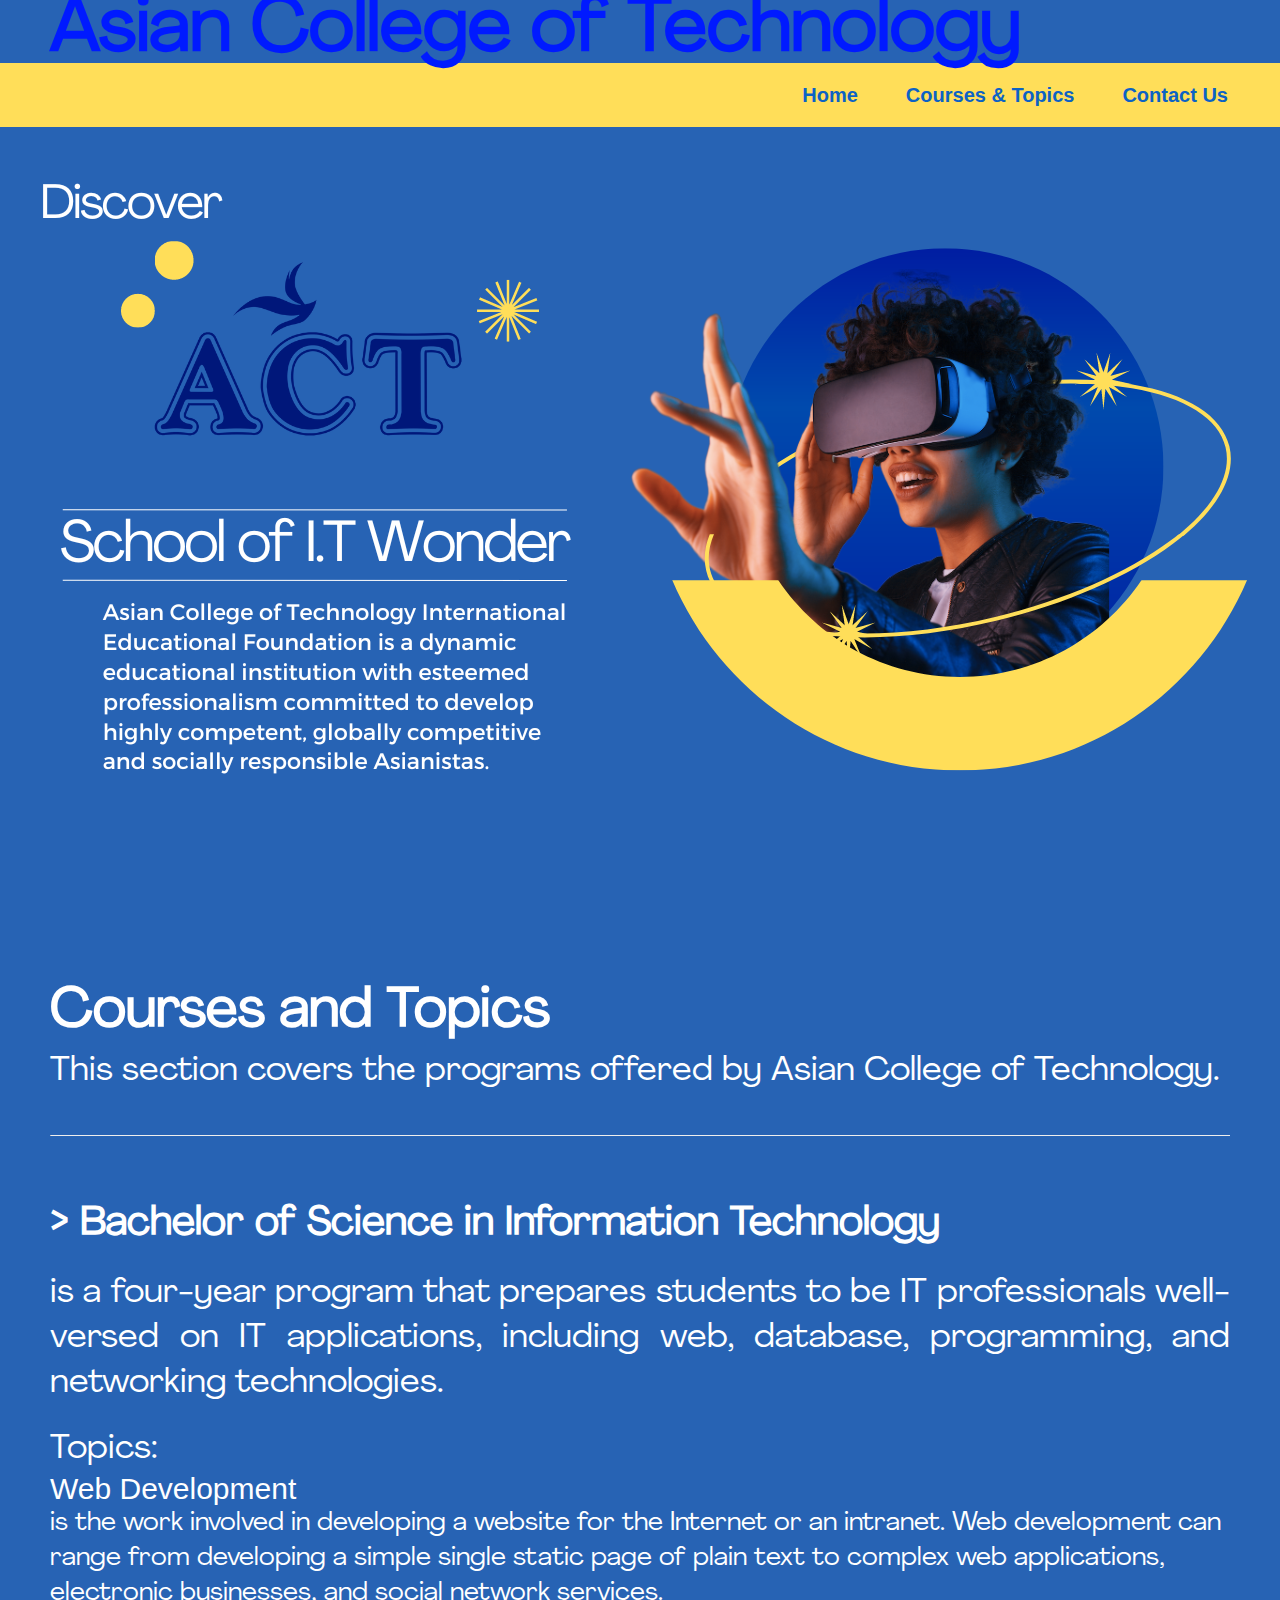
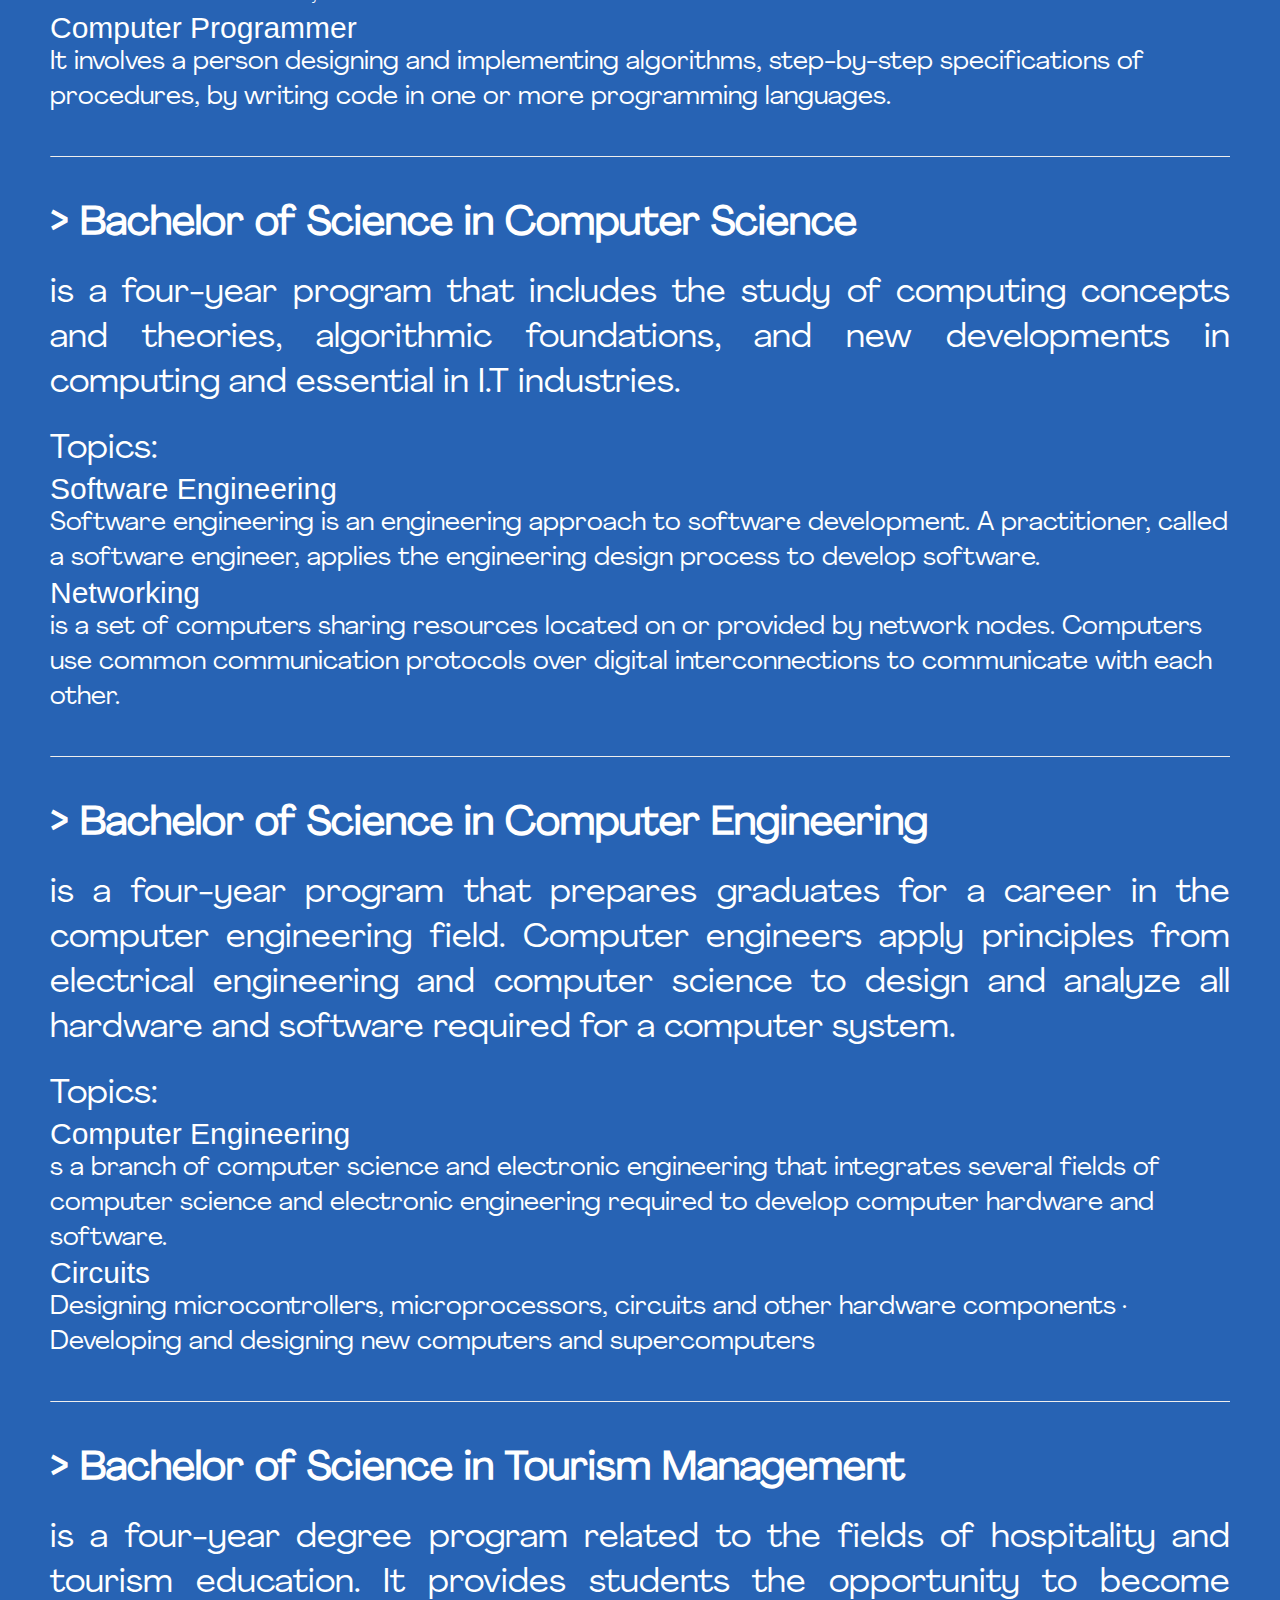
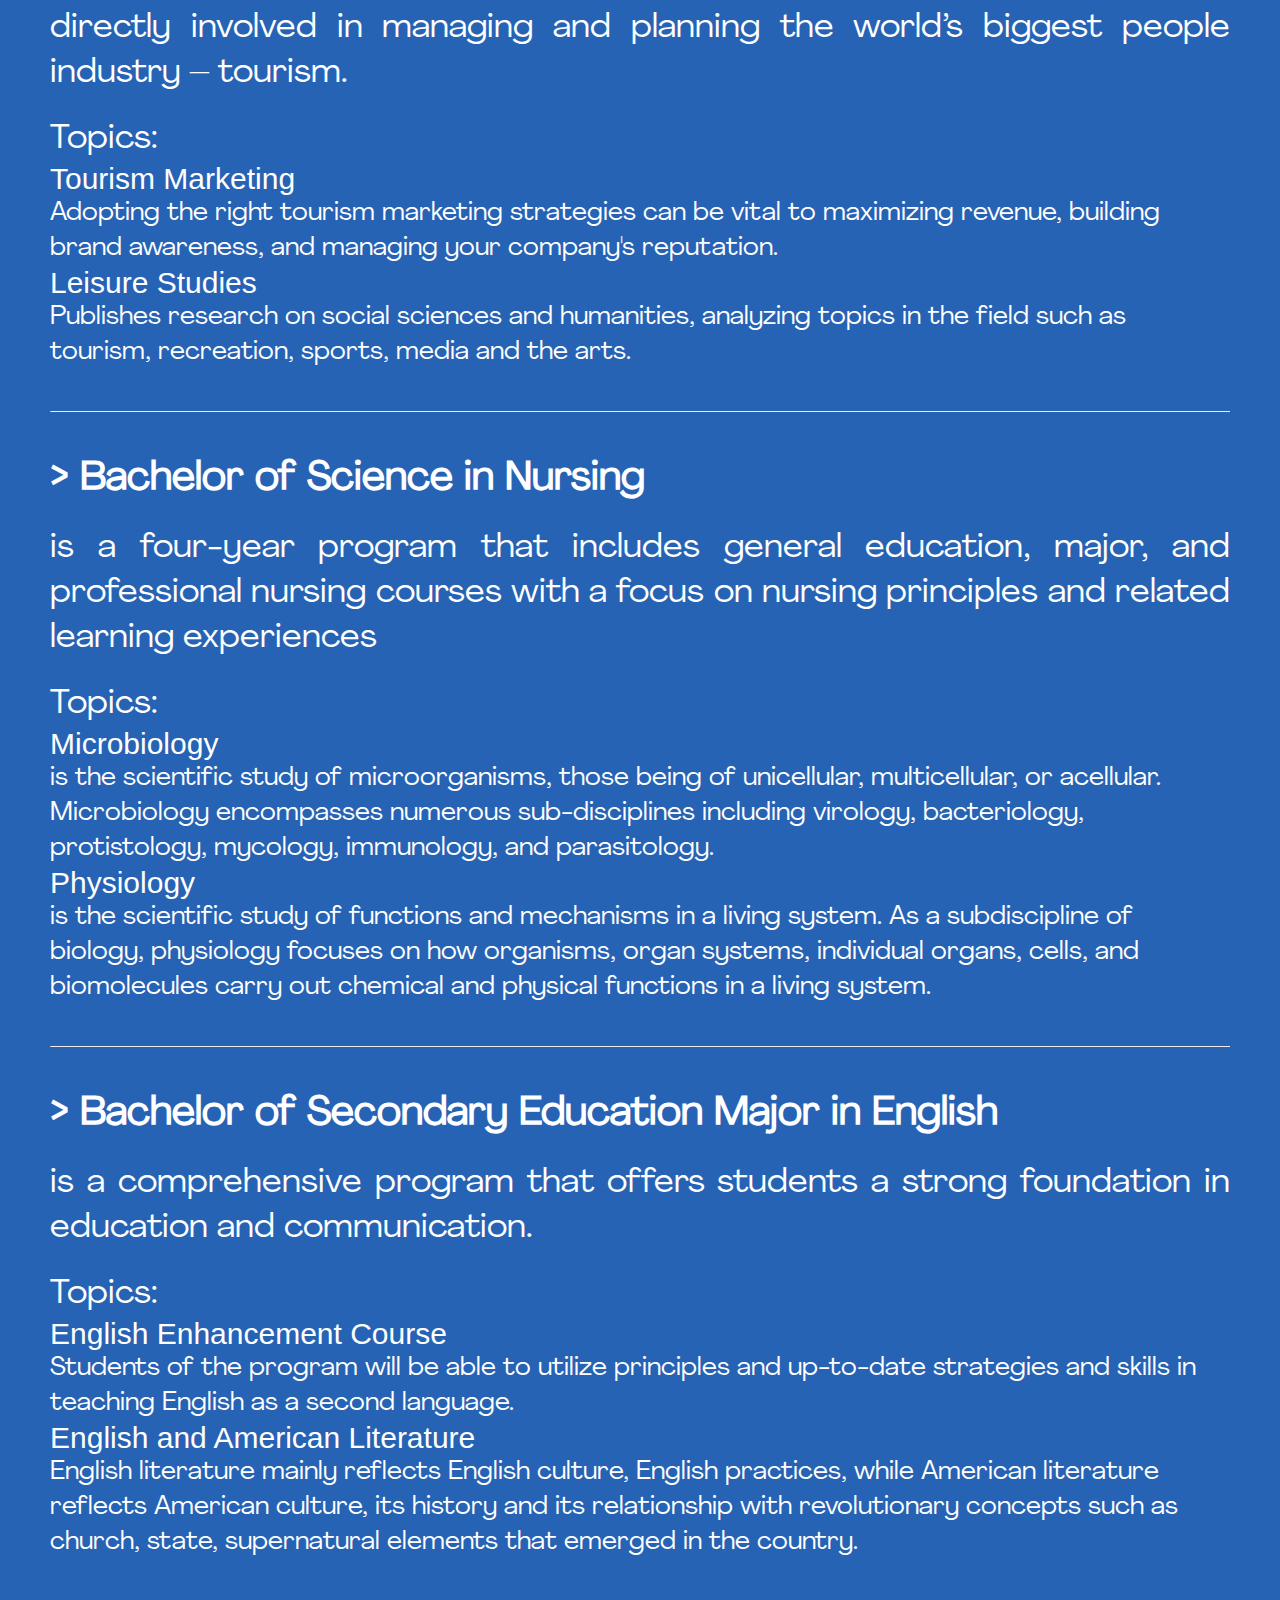
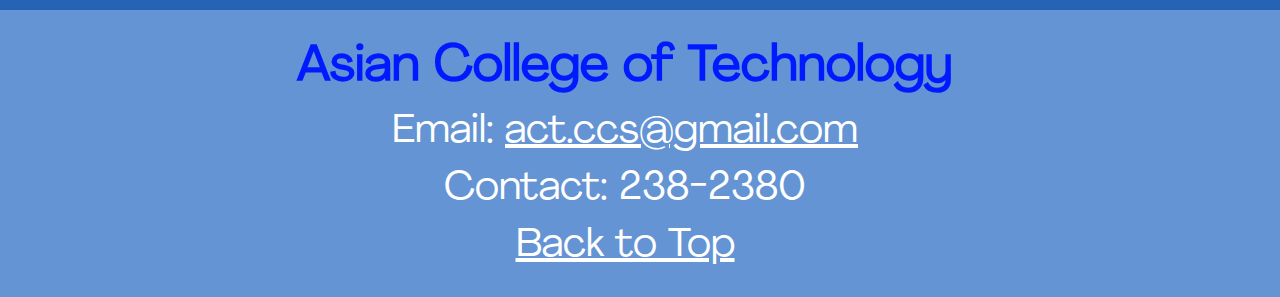
==== commit f452e4aa: "Update index.html" ====
--- a/index.html
+++ b/index.html
@@ -8,7 +8,7 @@
 </head>
 <body>
   <div class="Header">   
-    <h1 class="HeaderText">WebTech</h1> 
+    <h1 class="HeaderText">Asian College of Technology</h1> 
   </div>
   <div class="NavigationalHeader"> <!-- Navigation Bar -->
     <nav>        
